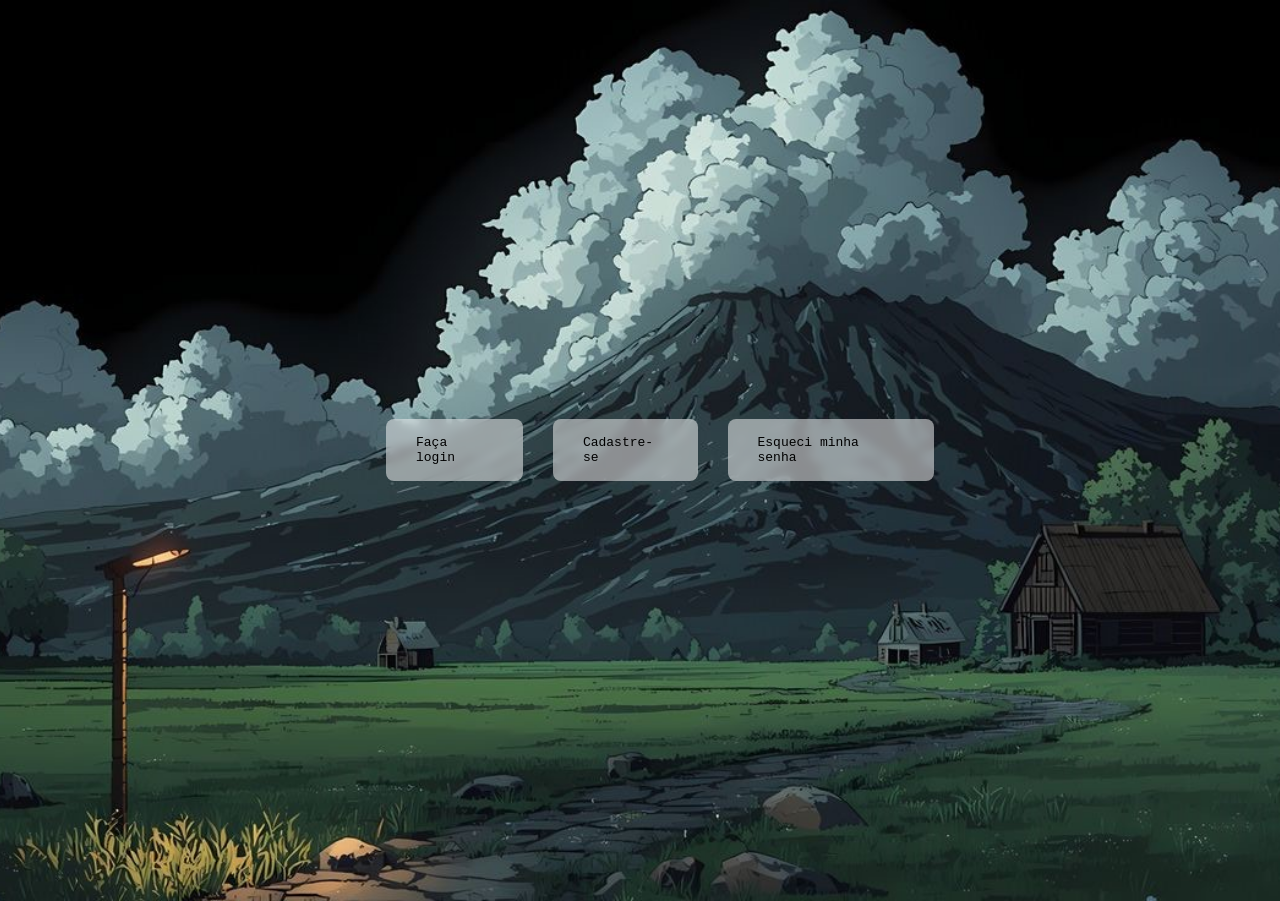
==== index.html @ 003b2ef7 "first commit" ====
<!DOCTYPE html>
<html lang="pt-br">
<head>
  <link rel="preconnect" href="https://fonts.googleapis.com" />
    <link rel="preconnect" href="https://fonts.gstatic.com" crossorigin />
    <link
      href="https://fonts.googleapis.com/css2?family=Inter+Tight:ital,wght@0,100..900;1,100..900&display=swap"
      rel="stylesheet"
    />

  <meta charset="UTF-8">
  <meta name="viewport" content="width=device-width, initial-scale=1.0">
  <title>study</title>
  <link rel="stylesheet" href="style.css">
</head>
<body>
  <div id="container">
    <ul>
      <li>  <a href="#" class="btn">Faça login</a></li>
      <li>  <a href="#" class="btn">Cadastre-se</a></li>
      <li>  <a href="#" class="btn">Esqueci minha senha</a></li>
    </ul>
  </div>
  
</body>
</html>
---- style.css ----
body {
  background: url(./assets/vscode.jpg) no-repeat top center/cover;
  height: 98.3vh;
  display: flex;
  align-items: center;
  justify-content: center;
}

body * {
  font-family: monospace;
  color: black;
}

#container {
  display: flex;
  width: 100%;
  max-width: 588px;
  margin: 0 auto;
  padding: 0 24px;

}

 ul {
  display: flex;
  justify-content: center;
  margin: auto;
  gap: 30px;
  list-style: none;

}

ul li a {
   border-radius: 16px;
  display: flex;
  margin: auto;
  padding: 16px 30px;
  background: rgba(255, 255, 255, 0.5);
  border-radius: 8px;
  backdrop-filter: blur(4px);
  -webkit-backdrop-filter: blur(4px);
  cursor: pointer;
  text-decoration: none;
  transition: all 0.9s ease-in-out;


}

ul li a:hover {
  background: rgba(59, 41, 2, 0.952);
  border: 1.5px solid yellow;
  text-shadow: 0px 0px 20px yellow;
  color: white;
}
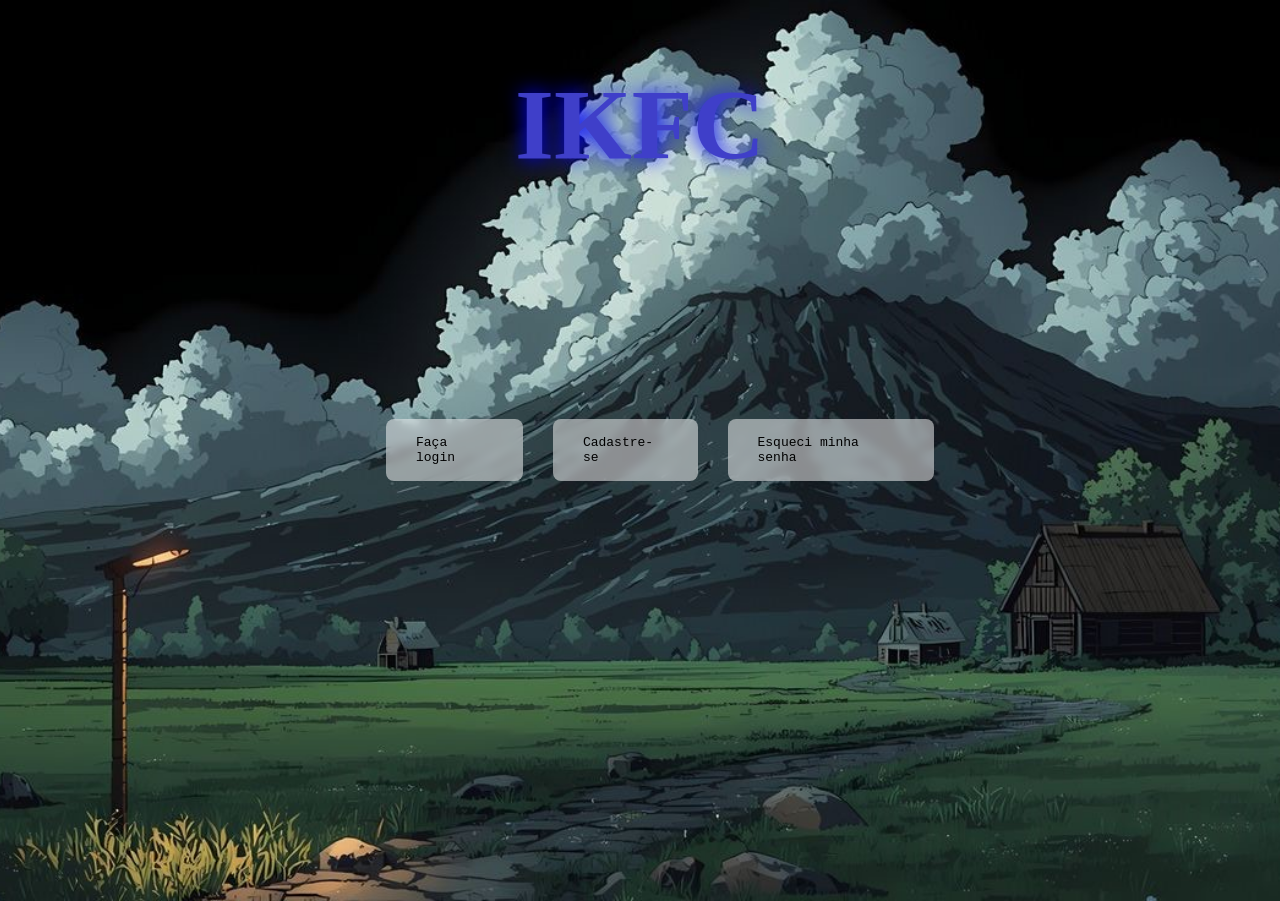
==== commit 1fa833fd: "commit" ====
--- a/index.html
+++ b/index.html
@@ -14,13 +14,14 @@
   <link rel="stylesheet" href="style.css">
 </head>
 <body>
+  <h1>IKFC</h1>
   <div id="container">
     <ul>
-      <li>  <a href="#" class="btn">Faça login</a></li>
-      <li>  <a href="#" class="btn">Cadastre-se</a></li>
+      <li>  <a href="login.html" class="btn">Faça login</a></li>
+      <li>  <a href="cadastro.html" class="btn">Cadastre-se</a></li>
       <li>  <a href="#" class="btn">Esqueci minha senha</a></li>
     </ul>
   </div>
-  
+ <script src="./script.js"></script> 
 </body>
 </html>
--- a/style.css
+++ b/style.css
@@ -9,6 +9,27 @@
 body * {
   font-family: monospace;
   color: black;
+}
+
+h1 {
+  border: none;
+  position: fixed;
+  top: 0;
+  left: 0;
+  right: 0;
+  display: flex;
+  justify-content: center;
+  font-size: 100px;
+  text-shadow: 0px 0px 20px blue;
+  color: rgb(63, 63, 201);
+  font-family: Cambria, Cochin, Georgia, Times, 'Times New Roman', serif;
+  cursor: pointer;
+  transition: all 0.9s ease-in-out;
+}
+
+h1:hover {
+  text-shadow: 0px 0px 20px red, 0px 0px 30px red;
+  color: red;
 }
 
 #container {
@@ -46,9 +67,159 @@
 }
 
 ul li a:hover {
-  background: rgba(59, 41, 2, 0.952);
-  border: 1.5px solid yellow;
-  text-shadow: 0px 0px 20px yellow;
+  background: rgba(52, 74, 199, 0.952);
+  border: 1.5px solid blue;
+  text-shadow: 0px 0px 20px white;
   color: white;
 }
 
+.login-container {
+        max-width: 400px;
+        margin: 50px auto;
+        padding: 20px;
+        border: 1px solid #ddd;
+        border-radius: 8px;
+        background-color: #f9f9f9;
+      }
+
+      .login-container h1 {
+        text-align: center;
+        margin-bottom: 30px;
+      }
+
+      .form-group {
+        margin-bottom: 15px;
+      }
+
+      .form-group label {
+        display: block;
+        margin-bottom: 5px;
+        font-weight: 500;
+      }
+
+      .form-group input {
+        width: 100%;
+        padding: 10px;
+        border: 1px solid #ccc;
+        border-radius: 4px;
+        font-size: 14px;
+        box-sizing: border-box;
+      }
+
+      .form-group input:focus {
+        outline: none;
+        border-color: #007bff;
+        background-color: #f0f7ff;
+      }
+
+      .btn-login {
+        width: 100%;
+        padding: 10px;
+        background-color: #007bff;
+        color: white;
+        border: none;
+        border-radius: 4px;
+        font-size: 16px;
+        cursor: pointer;
+        margin-top: 20px;
+        transition: all 0.7s ease-in-out;
+      }
+
+      .btn-login:hover {
+        background-color: #0056b3;
+      }
+
+      .back-link {
+        text-align: center;
+        margin-top: 15px;
+      }
+
+      .back-link a {
+        color: #007bff;
+        text-decoration: none;
+      }
+
+      .back-link a:hover {
+        text-decoration: underline;
+      }
+
+      .cadastro-container {
+        max-width: 400px;
+        margin: 50px auto;
+        padding: 20px;
+        border: 1px solid #ddd;
+        border-radius: 8px;
+        background-color: #f9f9f9;
+      }
+
+      .cadastro-container h1 {
+        text-align: center;
+        margin-bottom: 30px;
+      }
+
+      .form-group {
+        margin-bottom: 15px;
+      }
+
+      .form-group label {
+        display: block;
+        margin-bottom: 5px;
+        font-weight: 500;
+      }
+
+      .form-group input {
+        width: 100%;
+        padding: 10px;
+        border: 1px solid #ccc;
+        border-radius: 4px;
+        font-size: 14px;
+        box-sizing: border-box;
+      }
+
+      .form-group input:focus {
+        outline: none;
+        border-color: #28a745;
+        background-color: #f0fff4;
+      }
+
+      .btn-cadastro {
+        width: 100%;
+        padding: 10px;
+        background-color: #28a745;
+        color: white;
+        border: none;
+        border-radius: 4px;
+        font-size: 16px;
+        cursor: pointer;
+        margin-top: 20px;
+      }
+
+      .btn-cadastro:hover {
+        background-color: #218838;
+      }
+
+      .back-link {
+        text-align: center;
+        margin-top: 15px;
+      }
+
+      .back-link a {
+        color: #28a745;
+        text-decoration: none;
+      }
+
+      .back-link a:hover {
+        text-decoration: underline;
+      }
+
+      .error-message {
+        color: #dc3545;
+        font-size: 12px;
+        margin-top: 5px;
+        display: none;
+      }
+
+      .error-message.show {
+        display: block;
+      }
+
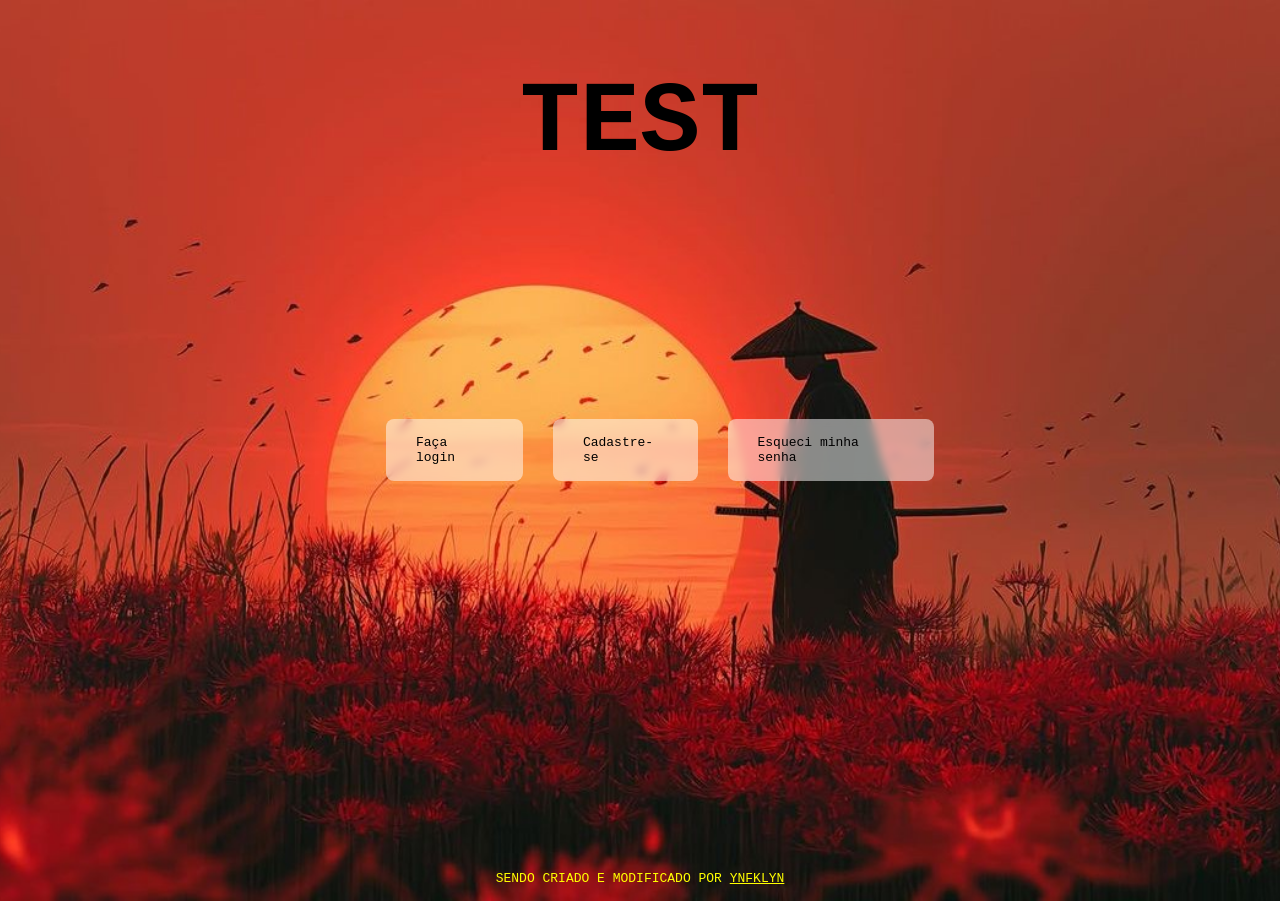
==== commit 0ed1a858: "modification" ====
--- a/index.html
+++ b/index.html
@@ -14,13 +14,14 @@
   <link rel="stylesheet" href="style.css">
 </head>
 <body>
-  <h1>IKFC</h1>
+  <h1>TEST</h1>
   <div id="container">
     <ul>
       <li>  <a href="login.html" class="btn">Faça login</a></li>
       <li>  <a href="cadastro.html" class="btn">Cadastre-se</a></li>
       <li>  <a href="#" class="btn">Esqueci minha senha</a></li>
     </ul>
+    <footer class="footer">SENDO CRIADO E MODIFICADO POR <a href="https://github.com/ynfklyn00" target="_blank">YNFKLYN</a></footer>
   </div>
  <script src="./script.js"></script> 
 </body>
--- a/style.css
+++ b/style.css
@@ -1,5 +1,5 @@
 body {
-  background: url(./assets/vscode.jpg) no-repeat top center/cover;
+  background: url(./assets/shadow.jpg) no-repeat top center/cover;
   height: 98.3vh;
   display: flex;
   align-items: center;
@@ -20,16 +20,32 @@
   display: flex;
   justify-content: center;
   font-size: 100px;
-  text-shadow: 0px 0px 20px blue;
-  color: rgb(63, 63, 201);
-  font-family: Cambria, Cochin, Georgia, Times, 'Times New Roman', serif;
-  cursor: pointer;
-  transition: all 0.9s ease-in-out;
-}
-
-h1:hover {
-  text-shadow: 0px 0px 20px red, 0px 0px 30px red;
-  color: red;
+  animation: fire-glow 2s infinite;
+}
+
+@keyframes fire-glow {
+  0% {
+    text-shadow:
+      0px 0px 10px #ff0000,
+      0px 0px 20px #ff4500,
+      0px 0px 30px #ff8c00;
+    color: #ffff00;
+  }
+  50% {
+    text-shadow:
+      0px 0px 20px #ff0000,
+      0px 0px 40px #ff4500,
+      0px 0px 60px #ff8c00,
+      0px 0px 80px #ff6347;
+    color: #ffa500;
+  }
+  100% {
+    text-shadow:
+      0px 0px 10px #ff0000,
+      0px 0px 20px #ff4500,
+      0px 0px 30px #ff8c00;
+    color: #ffff00;
+  }
 }
 
 #container {
@@ -38,20 +54,18 @@
   max-width: 588px;
   margin: 0 auto;
   padding: 0 24px;
-
-}
-
- ul {
+}
+
+ul {
   display: flex;
   justify-content: center;
   margin: auto;
   gap: 30px;
   list-style: none;
-
 }
 
 ul li a {
-   border-radius: 16px;
+  border-radius: 16px;
   display: flex;
   margin: auto;
   padding: 16px 30px;
@@ -62,164 +76,225 @@
   cursor: pointer;
   text-decoration: none;
   transition: all 0.9s ease-in-out;
-
-
 }
 
 ul li a:hover {
-  background: rgba(52, 74, 199, 0.952);
-  border: 1.5px solid blue;
-  text-shadow: 0px 0px 20px white;
+  border: 2px solid #ffff00;
+  background-color: #ff4500;
+  animation: fire-glow 2s infinite;
+  text-shadow:
+    0px 0px 10px #ffff00,
+    0px 0px 20px #ff8c00,
+    0px 0px 30px #ff4500;
+}
+
+.login-container {
+  max-width: 400px;
+  margin: 50px auto;
+  padding: 20px;
+  border: 1px solid #ddd;
+  border-radius: 8px;
+  background-color: #ff4500;
+}
+
+.login-container h1 {
+  text-align: center;
+  margin-bottom: 30px;
+}
+
+.form-group {
+  margin-bottom: 15px;
+}
+
+.form-group label {
+  display: block;
+  margin-bottom: 5px;
+  font-weight: 500;
+}
+
+.form-group input {
+  width: 100%;
+  padding: 10px;
+  border: 1px solid #ccc;
+  border-radius: 4px;
+  font-size: 14px;
+  box-sizing: border-box;
+}
+
+.form-group input:focus {
+  outline: none;
+  border-color: #007bff;
+  background-color: #f0f7ff;
+}
+
+.btn-login {
+  width: 100%;
+  padding: 10px;
+  background-color: #ff8c00;
   color: white;
-}
-
-.login-container {
-        max-width: 400px;
-        margin: 50px auto;
-        padding: 20px;
-        border: 1px solid #ddd;
-        border-radius: 8px;
-        background-color: #f9f9f9;
-      }
-
-      .login-container h1 {
-        text-align: center;
-        margin-bottom: 30px;
-      }
-
-      .form-group {
-        margin-bottom: 15px;
-      }
-
-      .form-group label {
-        display: block;
-        margin-bottom: 5px;
-        font-weight: 500;
-      }
-
-      .form-group input {
-        width: 100%;
-        padding: 10px;
-        border: 1px solid #ccc;
-        border-radius: 4px;
-        font-size: 14px;
-        box-sizing: border-box;
-      }
-
-      .form-group input:focus {
-        outline: none;
-        border-color: #007bff;
-        background-color: #f0f7ff;
-      }
-
-      .btn-login {
-        width: 100%;
-        padding: 10px;
-        background-color: #007bff;
-        color: white;
-        border: none;
-        border-radius: 4px;
-        font-size: 16px;
-        cursor: pointer;
-        margin-top: 20px;
-        transition: all 0.7s ease-in-out;
-      }
-
-      .btn-login:hover {
-        background-color: #0056b3;
-      }
-
-      .back-link {
-        text-align: center;
-        margin-top: 15px;
-      }
-
-      .back-link a {
-        color: #007bff;
-        text-decoration: none;
-      }
-
-      .back-link a:hover {
-        text-decoration: underline;
-      }
-
-      .cadastro-container {
-        max-width: 400px;
-        margin: 50px auto;
-        padding: 20px;
-        border: 1px solid #ddd;
-        border-radius: 8px;
-        background-color: #f9f9f9;
-      }
-
-      .cadastro-container h1 {
-        text-align: center;
-        margin-bottom: 30px;
-      }
-
-      .form-group {
-        margin-bottom: 15px;
-      }
-
-      .form-group label {
-        display: block;
-        margin-bottom: 5px;
-        font-weight: 500;
-      }
-
-      .form-group input {
-        width: 100%;
-        padding: 10px;
-        border: 1px solid #ccc;
-        border-radius: 4px;
-        font-size: 14px;
-        box-sizing: border-box;
-      }
-
-      .form-group input:focus {
-        outline: none;
-        border-color: #28a745;
-        background-color: #f0fff4;
-      }
-
-      .btn-cadastro {
-        width: 100%;
-        padding: 10px;
-        background-color: #28a745;
-        color: white;
-        border: none;
-        border-radius: 4px;
-        font-size: 16px;
-        cursor: pointer;
-        margin-top: 20px;
-      }
-
-      .btn-cadastro:hover {
-        background-color: #218838;
-      }
-
-      .back-link {
-        text-align: center;
-        margin-top: 15px;
-      }
-
-      .back-link a {
-        color: #28a745;
-        text-decoration: none;
-      }
-
-      .back-link a:hover {
-        text-decoration: underline;
-      }
-
-      .error-message {
-        color: #dc3545;
-        font-size: 12px;
-        margin-top: 5px;
-        display: none;
-      }
-
-      .error-message.show {
-        display: block;
-      }
-
+  border: none;
+  border-radius: 4px;
+  font-size: 16px;
+  cursor: pointer;
+  margin-top: 20px;
+  transition: all 0.7s ease-in-out;
+}
+
+.btn-login:hover {
+  background-color: #ffff00;
+  animation: fire-glow 2s infinite;
+  text-shadow:
+    0px 0px 10px #ffff00,
+    0px 0px 20px #ff8c00,
+    0px 0px 30px #ff4500;
+}
+
+.password-container {
+  position: relative;
+  display: flex;
+  align-items: center;
+}
+
+.password-container input {
+  padding-right: 40px;
+}
+
+.toggle-password {
+  position: absolute;
+  right: 10px;
+  background: none;
+  border: none;
+  cursor: pointer;
+  padding: 5px;
+  display: flex;
+  align-items: center;
+  justify-content: center;
+  color: #666;
+  transition: all 0.3s ease;
+}
+
+.toggle-password:hover {
+   color: #ff8c00;
+}
+
+.toggle-password svg {
+  width: 20px;
+  height: 20px;
+}
+
+.back-link {
+  text-align: center;
+  margin-top: 15px;
+}
+
+.back-link a {
+  color: #007bff;
+  text-decoration: none;
+}
+
+.back-link a:hover {
+  text-decoration: underline;
+}
+
+.cadastro-container {
+  max-width: 400px;
+  margin: 50px auto;
+  padding: 20px;
+  border: 1px solid #ddd;
+  border-radius: 8px;
+  background-color: #ff4500;
+}
+
+.cadastro-container h1 {
+  text-align: center;
+  margin-bottom: 30px;
+}
+
+.form-group {
+  margin-bottom: 15px;
+}
+
+.form-group label {
+  display: block;
+  margin-bottom: 5px;
+  font-weight: 500;
+}
+
+.form-group input {
+  width: 100%;
+  padding: 10px;
+  border: 1px solid #ccc;
+  border-radius: 4px;
+  font-size: 14px;
+  box-sizing: border-box;
+}
+
+.form-group input:focus {
+  outline: none;
+  border-color: yellow;
+  background-color: #f0fff4;
+}
+
+.btn-cadastro {
+  width: 100%;
+  padding: 10px;
+  background-color: #ff8c00;
+  color: white;
+  border: none;
+  border-radius: 4px;
+  font-size: 16px;
+  cursor: pointer;
+  margin-top: 20px;
+}
+
+.btn-cadastro:hover {
+  background-color: #ffff00;
+  animation: fire-glow 2s infinite;
+  text-shadow:
+    0px 0px 10px #ffff00,
+    0px 0px 20px #ff8c00,
+    0px 0px 30px #ff4500;
+}
+
+.back-link {
+  text-align: center;
+  margin-top: 15px;
+}
+
+.back-link a {
+  color: yellow;
+  text-decoration: none;
+}
+
+.back-link a:hover {
+  text-decoration: underline;
+}
+
+.error-message {
+  color: #dc3545;
+  font-size: 12px;
+  margin-top: 5px;
+  display: none;
+}
+
+.error-message.show {
+  display: block;
+}
+
+.footer {
+  color: yellow;
+  position: fixed;
+  bottom: 0;
+  left: 0;
+  right: 0;
+  text-align: center;
+  padding: 14px 0;
+}
+
+.footer a {
+  color: yellow;
+}
+
+.footer a:hover {
+  text-decoration: underline;
+}
